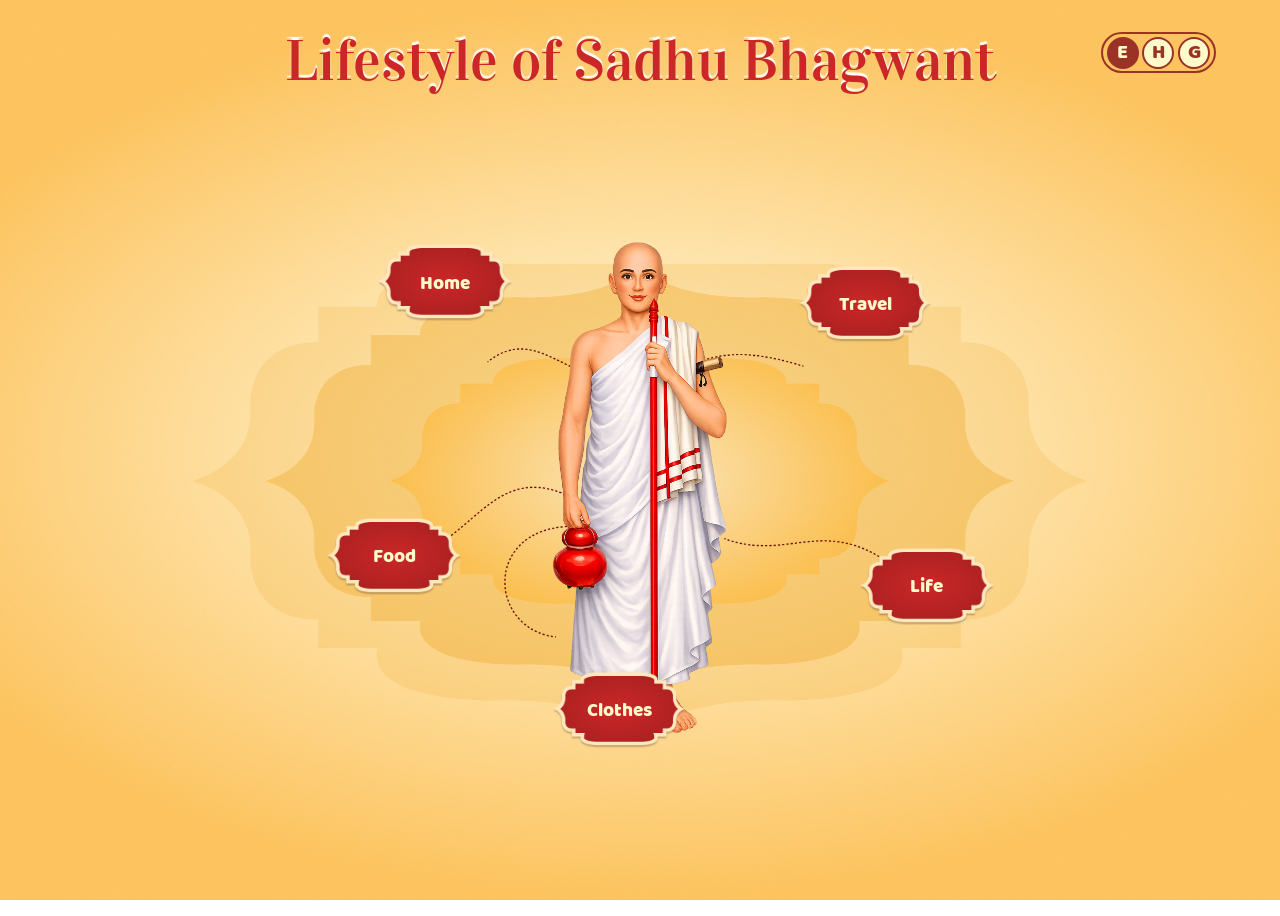
==== index.html @ c634a22c "first commit" ====
<!DOCTYPE html>
<html lang="en">

<head>
    <meta charset="UTF-8">
    <meta name="viewport" content="width=device-width, initial-scale=1.0">
    <title data-lang-key="title"></title>
    <link rel="stylesheet" href="./assets/css/style.css">
</head>

<body>
    <!-- <a class="home-btn" href="index.html"></a> -->
    <div class="language-container">
        <div class="english active">E</div>
        <div class="hindi">H</div>
        <div class="gujrati">G</div>
    </div>
    <div class="page-title" data-lang-key="title"></div>
    
    <div class="hero-container">
        <img class="hero-img" src="./assets/images/hero-img.png" alt="">
        <div class="sub-container">
            <img class="line" src="./assets/images/line.png" alt="">
            <img class="mascot" src="./assets/images/mascot.png" alt="">
            <a class="topic topic-1" href="home.html" data-lang-key="title-1"></a>
            <a class="topic topic-2" href="food.html" data-lang-key="title-2"></a>
            <a class="topic topic-3" href="clothes.html" data-lang-key="title-3"></a>
            <a class="topic topic-4" href="life.html" data-lang-key="title-4"></a>
            <a class="topic topic-5" href="travel.html" data-lang-key="title-5"></a>
        </div>
    </div>

    <script src="./assets/js/app.js"></script>

    <script>
        document.addEventListener('DOMContentLoaded', () => {
            // Play transition sound once, on page load
            const transitionAudio = new Audio('./assets/audio/transition.mp3');
            transitionAudio.play().catch((err) => {
                console.log('Transition audio blocked by browser autoplay policy:', err);
            });

            // Play click sound when a topic is clicked, then navigate
            const clickAudio = new Audio('./assets/audio/11.mp3');

            document.querySelectorAll('.topic').forEach((topic) => {
                topic.addEventListener('click', (e) => {
                    e.preventDefault();
                    const destination = topic.getAttribute('href');

                    clickAudio.currentTime = 0;
                    clickAudio.play();

                    setTimeout(() => {
                        window.location.href = destination;
                    }, 300); // short delay so the click sound is audible before navigating
                });
            });
        });
    </script>
</body>

</html>
---- assets/css/style.css ----
@font-face {
  font-family: "BalooRegular";
  src: url("../../fonts/Baloo Regular 400.ttf")
    format("truetype");
  font-weight: 400;
  font-style: normal;
  font-display: swap;
}

@font-face {
  font-family: "BerkshireSwash";
  src: url("../../fonts/BerkshireSwash-Regular.ttf")
    format("truetype");
  font-weight: 400;
  font-style: normal;
}

@font-face {
  font-family: "Vidaloka";
  src: url("../../fonts/Vidaloka-Regular.ttf")
    format("truetype");
  font-weight: 400;
  font-style: normal;
}

@font-face {
  font-family: "ITFDevanagari";
  src: url("../../fonts/ITFDevanagari.ttc")
    format("truetype");
  font-weight: 700;
  font-style: normal;
  font-display: swap;
}

@font-face {
  font-family: "NotoSansGujaratiRegular";
  src: url("../../fonts/NotoSansGujarati-Regular.ttf")
    format("truetype");
  font-weight: 700;
  font-style: normal;
  font-display: swap;
}

*,
*::before,
*::after {
  box-sizing: border-box;
  margin: 0;
  padding: 0;
}

html,
body {
  width: 100%;
  height: 100%;
  margin: 0;
  padding: 0;
}

body[data-lang="hi"] {
  font-family: "ITFDevanagari" !important;
  font-weight: 700 !important;
}

body[data-lang="gu"] {
  font-family: "NotoSansGujaratiRegular" !important;
  font-weight: 700 !important;
}

body {
  width: 100vw !important;
  height: 100%;
  background-image: url("../images/bg.png");
  background-size: cover;
  background-repeat: no-repeat;
  background-position: center;
  background-attachment: fixed;
  overflow-x: hidden;
  opacity: 1;
  transition: opacity 0.5s ease;
  display: flex;
  justify-content: center;
  align-items: center;
}

/* ================= HOME BUTTON ================= */

.home-btn {
  position: fixed;
  top: 2.2vw;
  left: 4%;
  width: 3.5vw;
  height: 3.5vw;
  background-image: url("./../images/home.png");
  background-position: center;
  background-repeat: no-repeat;
  background-size: contain;
  z-index: 1000;
  transition: transform 0.2s ease;
  cursor: pointer;
}

.home-btn:hover {
  transform: scale(1.15);
}

/* ================= PAGE TITLE ================= */

@keyframes titleDropIn {
  from {
    top: -12vw;
    opacity: 0;
  }

  to {
    top: 2vw;
    opacity: 1;
  }
}

.page-title {
  position: fixed;
  top: 2vw;
  left: 50%;
  height: auto;
  text-align: center;
  z-index: 10000;
  transform: translateX(-50%);
  font-size: 4.5vw;
  color: #cc2727;
  font-family: "Vidaloka";
  display: block;
  text-shadow: 0 -0.2vw 0.1vw white;
  white-space: nowrap;
  transition: top 0.2s ease-in;
  animation: titleDropIn 0.9s ease-out forwards;
}

/* ================= LANGUAGE BUTTONS ================= */

.language-container {
  position: fixed;
  top: 2.5vw;
  right: 5%;
  display: flex;
  width: 9vw;
  height: auto;
  padding: 0.2vw 0.3vw;
  justify-content: space-between;
  align-items: center;
  font-family: "BalooRegular";
  border: 0.2vw solid #9a3227;
  background-color: #fcc35e;
  border-radius: 50vw;
  pointer-events: auto;
  z-index: 1000;
}

.language-container div {
  width: 2.5vw;
  height: 2.5vw;
  font-size: 1.6vw;
  text-align: center;
  border: 0.2vw solid #9a3227;
  background: #fffacb !important;
  color: #9a3227;
  cursor: pointer;
  display: flex;
  justify-content: center;
  align-items: center;
  border-radius: 50%;
  font-family: "BalooRegular", sans-serif;
}

.language-container div:hover,
.language-container div.active {
  background-color: #9a3227 !important;
  color: #fffacb;
}

/* ================= GENERAL HERO STYLES ================= */

.hero-container {
  position: relative;
  width: 80%;
  height: 95%;
  display: flex;
  justify-content: center;
  align-items: center;
  padding-top: 4vw;
  margin-top: 2vw;
}

@keyframes heroWidthGrow {
  from {
    width: 30vw;
  }

  to {
    width: 70vw;
  }
}

.hero-container .hero-img {
  width: 70vw;
  height: 35vw;
  object-fit: fill;
  margin: 0 auto;
  animation: heroWidthGrow 1.2s ease-out forwards;
}

.sub-container {
  position: absolute;
  width: 100%;
  height: 100%;
}

@keyframes fadeInSlow {
  from {
    opacity: 0;
  }

  to {
    opacity: 1;
  }
}

.mascot {
  position: absolute;
  width: 17%;
  left: 50%;
  top: 50%;
  transform: translate(-50%, -50%);
  z-index: 20;
  opacity: 0;
  animation: fadeInSlow 1.6s ease-in forwards;
  animation-delay: 0.3s;
}

.line {
  position: absolute;
  width: 48%;
  left: 50%;
  top: 50%;
  transform: translate(-50%, -50%);
  z-index: 10;
  opacity: 0;
  animation: fadeInSlow 1.6s ease-in forwards;
  animation-delay: 0.1s;
}

/* ================= TOPIC ANIMATIONS ================= */

@keyframes slideFromLeft35 {
  from {
    opacity: 0;
    transform: translate(-50%, -50%)
      translateX(35%) scale(1);
  }

  to {
    opacity: 1;
    transform: translate(-50%, -50%)
      translateX(0) scale(1);
  }
}

@keyframes slideFromRight12 {
  from {
    opacity: 0;
    transform: translate(-50%, -50%)
      translateX(-12%) scale(1);
  }

  to {
    opacity: 1;
    transform: translate(-50%, -50%)
      translateX(0) scale(1);
  }
}

@keyframes slideFromTop70 {
  from {
    opacity: 0;
    top: 68%;
    transform: translate(-50%, -50%)
      translateX(0) scale(1);
  }

  to {
    opacity: 1;
    top: 76%;
    transform: translate(-50%, -50%)
      translateX(0) scale(1);
  }
}

.topic {
  position: absolute;
  width: 16vw;
  height: 6vw;
  background-image: url("./../images/topic-img.png");
  background-position: center;
  background-size: contain;
  background-repeat: no-repeat;
  text-align: center;
  text-decoration: none;
  z-index: 200;
  font-family: "BalooRegular";
  color: #fffacb;
  font-size: 1.5vw;
  display: flex;
  align-items: center;
  justify-content: center;
  opacity: 0;
  transform: translate(-50%, -50%)
    translateX(0) scale(1);
  transition:
    transform 0.3s ease,
    background-image 0.3s ease;
}

.topic:hover {
  background-image: url("./../images/topic-img-hov.png");
  transform: translate(-50%, -50%)
    translateX(0) scale(1.2) !important;
}

.topic-1 {
  top: 26%;
  left: 31%;
  animation: slideFromLeft35 0.8s ease-out forwards;
  animation-delay: 0.8s;
}

.topic-2 {
  top: 58%;
  left: 26%;
  animation: slideFromLeft35 0.8s ease-out forwards;
  animation-delay: 0.8s;
}

.topic-3 {
  top: 67%;
  left: 48%;
  animation: slideFromTop70 0.8s ease-out forwards;
  animation-delay: 0.8s;
}

.topic-4 {
  top: 28.5%;
  right: 8%;
  animation: slideFromRight12 0.8s ease-out forwards;
  animation-delay: 0.8s;
}

.topic-5 {
  top: 61.5%;
  right: 2%;
  animation: slideFromRight12 0.8s ease-out forwards;
  animation-delay: 0.8s;
}

/* ================= MAIN LAYOUT ================= */

main {
  position: relative;
  width: 100%;
  height: 100%;
  display: flex;
  justify-content: center;
  align-items: center;
}

.left-container,
.right-container {
  position: relative;
  width: 50%;
  height: 100%;
  display: flex;
  justify-content: center;
  align-items: center;
}

/* ================= LEFT SECTION ================= */

.left-container .title {
  position: absolute;
  width: 15vw;
  height: 6vw;
  top: 1vw;
  background-image: url("./../images/topic-img.png");
  background-position: center;
  background-size: contain;
  background-repeat: no-repeat;
  z-index: 9999;
  display: flex;
  justify-content: center;
  align-items: center;
  color: #fffacb;
  text-align: center;
  font-size: 2vw;
  font-family: "BalooRegular";
}

.left-container img {
  display: block;
  object-fit: contain;
  position: absolute;
  left: 50%;
  top: 50%;
  transform: translate(-50%, -50%);
}

.left-container .hero-img1 {
  width: 90%;
  height: auto;
}

.left-container .mascot-1 {
  width: 60%;
  height: auto;
  opacity: 1 !important;
}

/* ================= GRID VIEW ================= */

.slide-container {
  width: 95%;
  height: 35vw;
  display: flex;
  justify-content: center;
  align-items: center;
  flex-direction: column;
  gap: 0.5vw;
  font-size: 1vw;
}

.slide-container.is-hidden {
  display: none;
}

.row {
  width: 100%;
  height: 50%;
  display: flex;
  justify-content: center;
  align-items: center;
  gap: 0.2vw;
}

.col {
  position: relative;
  width: 50%;
  height: 100%;
  display: flex;
  flex-direction: column;
  justify-content: space-around;
  align-items: center;
  gap: 0.2vw;
  cursor: pointer;
  transition: transform 0.25s ease;
}

.col:hover {
  transform: scale(1.03);
}

/* ================= GRID CIRCLE ================= */

.circle {
  position: relative;
   width:22vw!important;
  aspect-ratio: 1 / 1;
  overflow: hidden;
  display: flex;
  justify-content: center;
  align-items: center;
}

.circle img {
  position: relative;
  width: 60%;
  height: auto;
  display: block;
  margin: 0 auto;
  z-index: 2;
  pointer-events: none;
}

.circle video {
  position: absolute;
  top: 50%;
  left: 50%;
  width: 11.5vw;
  height: 11.5vw;
  transform: translate(-50%, -50%);
  border-radius: 50%;
  object-fit: cover;
  object-position: center;
  z-index: 9999;
  pointer-events: none;
}

.circle .ring{
  position: absolute;
  top: 50%;
  left: 50%;
  width: 11vw;
  height: 11vw;
  transform: translate(-50%, -50%);
  border-radius: 50%;
  border:0.15vw solid #FF022D;
  z-index: 999990;
}

.col .content {
  width: 100%;
  height: 7vw !important;
  text-align: center;
  color: #9a3227;
  font-family: "BalooRegular";
  padding: 0.2vw 1vw;
  display: flex;
  align-items: center;
  justify-content: center;
  font-size: 1vw;
}

body[data-lang="hi"] .col .content {
  font-weight: 400!important;
}

body[data-lang="gu"] .col .content  {
font-size: 0.9vw!important;
line-height:1.5vw!important;
font-weight: 700!important;
}


/* ================= SINGLE FIXED VIEW ================= */

.single-view {
  position: relative;
    width: 40vw;
  height: 42vw;
  margin-top: 8vw;
  display: none;
  justify-content: center;
  align-items: center;
}

.single-view.is-active {
  display: flex;
}

/*
 * This middle container never translates.
 * It stays fixed while only its content fades.
 */
.single-view-content {
  position: relative;
  width: 100%;
  height: 100%;
  display: flex;
  flex-direction: column;
  justify-content: center;
  align-items: center;
  gap: 1.2vw;
}

/* ================= SINGLE CIRCLE ================= */

.single-circle {
  position: relative;
  width: 25vw;
  height: 25vw;
  flex-shrink: 0;
  display: flex;
  justify-content: center;
  align-items: center;
  opacity: 1;
  transform: scale(1);
  transition:
    opacity 0.25s ease,
    transform 0.25s ease;
}

/*
 * The circle frame remains above the video.
 * Only one circle image exists in the single view.
 */
.single-circle img {
  position: absolute;
  top: 50%;
  left: 50%;
  width: 100%;
  height: 100%;
  object-fit: contain;
  transform: translate(-50%, -50%);
  display: block;
  z-index: 2;
  pointer-events: none;
}

/*
 * Video is perfectly centered inside circle.png.
 * Adjust 62% only when the opening in your
 * circle image is larger or smaller.
 */
.single-circle video {
  position: absolute;
  top: 50%;
  left: 50%;
  width: 83%;
  height: 83%;
  transform: translate(-50%, -50%);
  border-radius: 50%;
  object-fit: cover;
  object-position: center center;
  background-color: transparent;
  display: block;
  z-index: 9999;
}

/* ================= SINGLE CONTENT ================= */

.single-slide-content {
  width: 100%;
  min-height: 6vw;
  padding: 0.5vw 2vw;
  text-align: center;
  color: #9a3227;
  font-family: "BalooRegular";
  font-size: 1.5vw;
  line-height: 1.5;
  display: flex;
  justify-content: center;
  align-items: center;
  opacity: 1;
  transform: translateY(0);
  transition:
    opacity 0.25s ease,
    transform 0.25s ease;
}


body[data-lang="hi"] .single-slide-content {
  font-weight: 400!important;
  line-height: 2.5vw!important;
}

body[data-lang="gu"] .single-slide-content {
font-size: 1.4vw!important;
line-height:2.5vw!important
}

/* Fade-out state before content changes */

.single-circle.is-fading {
  opacity: 0;
  transform: scale(0.97);
}

.single-slide-content.is-fading {
  opacity: 0;
  transform: translateY(0.5vw);
}

/* ================= CLOSE BUTTON ================= */

.single-close {
  position: absolute;
  top: 5vw;
  right: 1vw;
  width: 2.8vw;
  height: 2.8vw;
  border-radius: 50%;
  background-color: #802922;
  border: 0.2vw solid white;
  cursor: pointer;
  z-index: 500;
  transition:
    transform 0.2s ease,
    background-color 0.2s ease;
}

.single-close:hover {
  transform: scale(1.1);
  background-color: #9a3227;
}

.single-close::before,
.single-close::after {
  content: "";
  position: absolute;
  top: 50%;
  left: 50%;
  width: 55%;
  height: 0.2vw;
  background: white;
  transform-origin: center;
}

.single-close::before {
  transform: translate(-50%, -50%)
    rotate(45deg);
}

.single-close::after {
  transform: translate(-50%, -50%)
    rotate(-45deg);
}

/* ================= PREVIOUS / NEXT BUTTONS ================= */

.single-nav {
  position: absolute;
  top: 18vw;
  width: 3.8vw;
  height: 3.8vw;
  padding: 0;
  border: none;
  outline: none;
  background-color: transparent;
  background-size: contain;
  background-repeat: no-repeat;
  background-position: center;
  cursor: pointer;
  z-index: 100;
  transition:
    transform 0.2s ease,
    opacity 0.2s ease;
}

.single-nav:hover:not(:disabled) {
  transform: scale(1.1);
}

.single-nav:disabled {
  opacity: 0.4;
  cursor: default;
  transform: none;
}

.prev-btn {
  left: 0;
  margin-right: 0;
  background-image: url("./../images/prev-btn.png");
}

.next-btn {
  right: 0;
  margin-left: 0;
  background-image: url("./../images/next-btn.png");
}
/* ================= PAGINATION ================= */

.single-pagination {
  position: relative;
  width: 100%;
  min-height: 1.2vw;
  display: flex;
  justify-content: center;
  align-items: center;
  gap: 0.6vw;
}

.pagination-bullet {
  width: 0.8vw;
  height: 0.8vw;
  min-width: 0.8vw;
  padding: 0;
  border: none;
  border-radius: 50%;
  background-color: #9a3227;
  opacity: 0.35;
  cursor: pointer;
  transition:
    opacity 0.2s ease,
    transform 0.2s ease;
}

.pagination-bullet:hover {
  opacity: 0.7;
  transform: scale(1.15);
}

.pagination-bullet.active {
  opacity: 1;
  transform: scale(1.15);
}

.pages{
  position: absolute;
  left:2vw;
  top:50%;
  transform :translateY(-50%);
  display: flex;
  flex-direction: column;
  justify-content: center;
  align-items: center;
  gap:1vw;
     z-index: 999999;
}

.page{
  width:7vw;
  height:5.5vw;
  background-image: url("./../images/page.png");
  background-position: center;
  background-size: contain;
  background-repeat: no-repeat;
  cursor: pointer;
  text-decoration: none;
   display: flex;
  justify-content: center;
  align-items: center;
  color:#FFE8C7;
  font-size: 1.2vw;
    font-family: "BalooRegular";
}

.page:hover,
.page.active{
  background-image: url("./../images/page-active.png");
}


body[data-lang="hi"] .page {
  font-weight: lighter!important;
}

body[data-lang="gu"] {
  font-size:1vw!important
}

/* ================= PRANAM SECTION ================= */

.pranam-container {
  position: absolute;
  width: 45vw;
  height: auto;
  top: 50% !important;
  left: 50% !important;
  transform: translate(-50%, -50%);
  display: flex;
  justify-content: center;
  align-items: center;
}

.pranam-container > .pranam-img {
  position: relative;
  width: 85%;
  height: auto;
  display: block;
}

.pranam-container > .pranam-img > img {
  width: 100%;
  display: block;
}

  .pranam-video{
    position: absolute;
    left: 51%;
    top: 49%;
    transform: translate(-50%,-50%);
    width: 28vw;
    height: 28vw;
    border-radius: 50%;
background-color: white;
  }

  .pranam-video video{
    width: 100%;
    height: 100%;
    object-fit: cover;
    border-radius: 50%;
  }


.pranam-img span {
  z-index: 15;
  position: absolute;
  top: 0%;
  left: 50%;
  font-size: 3.4vw;
  transform: translateX(-50%);
  font-family: "BalooRegular";
  color: #802922;
}

.pranam-container .home-btn-1 {
  position: absolute;
  top: 88%;
  left: 50%;
  width: 15vw;
  height: auto;
  transform: translateX(-50%) scale(1);
  transition: transform 0.2s ease;
  transform-origin: center center;
}

.pranam-container .home-btn-1:hover {
  transform: translateX(-50%) scale(1.5);
}

.pranam-container .home-btn-1 img {
  width: 100%;
  display: block;
}

.home-btn-1 span {
  z-index: 15;
  position: absolute;
  top: 45%;
  left: 38%;
  font-size: 2.5vw;
  transform: translateY(-50%);
  font-family: "BalooRegular";
  color: #821b00;
}

/* ================= BACK BUTTON ================= */

.back-btn {
  position: absolute;
  left: 4%;
  top: 4%;
  width: 3vw;
  height: 3vw;
  background-color: #802922;
  border: 0.25vw solid white;
  border-radius: 50%;
  display: flex;
  justify-content: center;
  align-items: center;
  text-decoration: none;
  transform: scale(1);
  transition: transform 0.3s ease;
  z-index: 50;
}

.back-btn i {
  color: white;
  font-size: 1vw;
  transition: font-size 0.3s ease;
}

.back-btn:hover {
  transform: scale(1.05);
  background-color: white;
}

.back-btn:hover i {
  font-size: 1.2vw;
  color: #802922 !important;
}

/* ================= RESPONSIVE ================= */

/* @media (max-width: 900px) {
  body {
    min-height: 100vh;
    height: auto;
    overflow-y: auto;
  }

  main {
    min-height: 100vh;
    height: auto;
    flex-direction: column;
    padding-top: 12vw;
  }

  .left-container,
  .right-container {
    width: 100%;
    min-height: 50vh;
  }

  .left-container .title {
    top: 0;
    width: 28vw;
    height: 12vw;
    font-size: 3vw;
  }

  .left-container .hero-img1 {
    width: 70%;
  }

  .left-container .mascot-1 {
    width: 45%;
  }

  .slide-container {
    width: 95%;
    height: auto;
    margin-top: 3vw;
  }

  .row {
    height: auto;
  }

  .col {
    min-height: 30vw;
  }

  .circle {
    width: 38vw !important;
  }

  .circle img {
    width: 55%;
  }

  .circle video {
    width: 17vw;
    height: 17vw;
  }

  .col .content {
    min-height: 9vw;
    height: auto !important;
    font-size: 2.2vw;
  }

  .single-view {
    min-height: 60vw;
  }

  .single-view-content {
    width: 55vw;
    min-height: 60vw;
  }

  .single-circle {
    width: 45vw;
    height: 45vw;
  }

  .single-slide-content {
    min-height: 10vw;
    font-size: 2.5vw;
  }

  .single-nav {
    width: 6vw;
    height: 6vw;
  }

  .single-close {
    top: 2vw;
    width: 5vw;
    height: 5vw;
  }

  .pagination-bullet {
    width: 1.5vw;
    height: 1.5vw;
    min-width: 1.5vw;
  }
} */
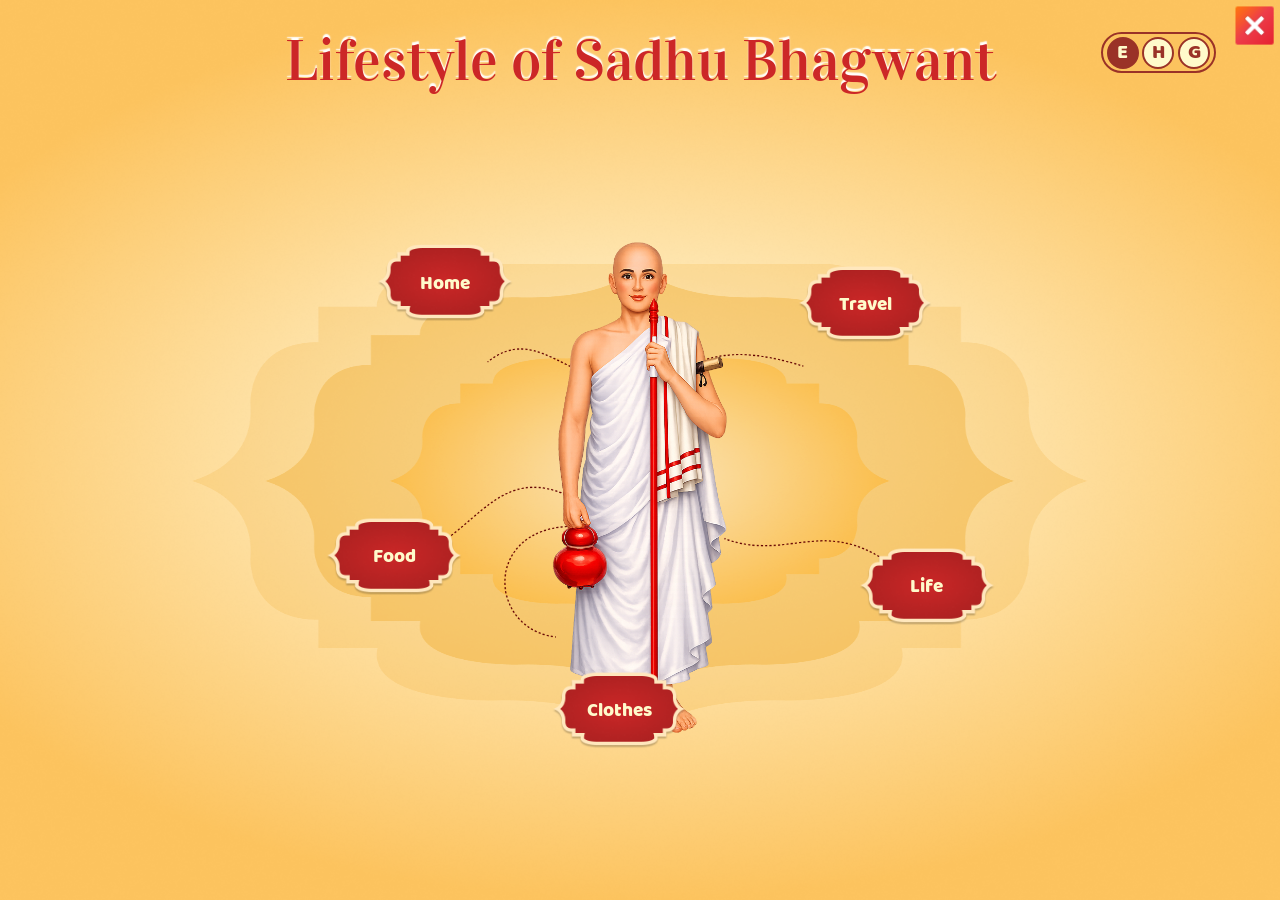
==== commit 747f98f8: "." ====
--- a/index.html
+++ b/index.html
@@ -31,6 +31,7 @@
     </div>
 
     <script src="./assets/js/app.js"></script>
+      <script src="./assets/js/djp.js"></script>
 
     <script>
         document.addEventListener('DOMContentLoaded', () => {
--- a/assets/css/style.css
+++ b/assets/css/style.css
@@ -863,21 +863,90 @@
 
   .pranam-video{
     position: absolute;
-    left: 51%;
-    top: 49%;
-    transform: translate(-50%,-50%);
+    left: 50%;
+    top: 48.7%;
+    background-image: url("./../images/pranam-bg-1.png");
+    background-position: center;
+    background-repeat: no-repeat;
+    background-size: cover;
+    transform: translate(-50%, -50%);
     width: 28vw;
     height: 28vw;
     border-radius: 50%;
-background-color: white;
-  }
-
-  .pranam-video video{
-    width: 100%;
-    height: 100%;
+    background-color: #f6f6f6;
+
+    display: flex;
+    justify-content: center;
+    align-items: center;
+
+    overflow: hidden;
+    padding-right: 2.5vw;
+  }
+
+.pranam-video video {
+    width: 90%;
+    height: 83%;
     object-fit: cover;
-    border-radius: 50%;
-  }
+
+    /* Very light feather on ALL edges */
+    -webkit-mask-image:
+        linear-gradient(
+            to bottom,
+            transparent 0%,
+            rgba(0, 0, 0, 0.8) 2%,
+            rgba(0, 0, 0, 0.95) 4%,
+            black 6%,
+            black 90%,
+            rgba(0, 0, 0, 0.95) 96%,
+            rgba(0, 0, 0, 0.8) 98%,
+            transparent 100%
+        ),
+        linear-gradient(
+            to right,
+            transparent 0%,
+            rgba(0, 0, 0, 0.8) 2%,
+            rgba(0, 0, 0, 0.95) 4%,
+            black 6%,
+            black 90%,
+            rgba(0, 0, 0, 0.95) 96%,
+            rgba(0, 0, 0, 0.8) 98%,
+            transparent 100%
+        );
+
+    -webkit-mask-composite: source-in;
+
+    mask-image:
+        linear-gradient(
+            to bottom,
+            transparent 0%,
+            rgba(0, 0, 0, 0.8) 2%,
+            rgba(0, 0, 0, 0.95) 4%,
+            black 6%,
+            black 90%,
+            rgba(0, 0, 0, 0.95) 96%,
+            rgba(0, 0, 0, 0.8) 98%,
+            transparent 100%
+        ),
+        linear-gradient(
+            to right,
+            transparent 0%,
+            rgba(0, 0, 0, 0.8) 2%,
+            rgba(0, 0, 0, 0.95) 4%,
+            black 6%,
+            black 90%,
+            rgba(0, 0, 0, 0.95) 96%,
+            rgba(0, 0, 0, 0.8) 98%,
+            transparent 100%
+        );
+
+    mask-composite: intersect;
+
+    -webkit-mask-repeat: no-repeat;
+    mask-repeat: no-repeat;
+
+    -webkit-mask-size: 100% 100%;
+    mask-size: 100% 100%;
+}
 
 
 .pranam-img span {
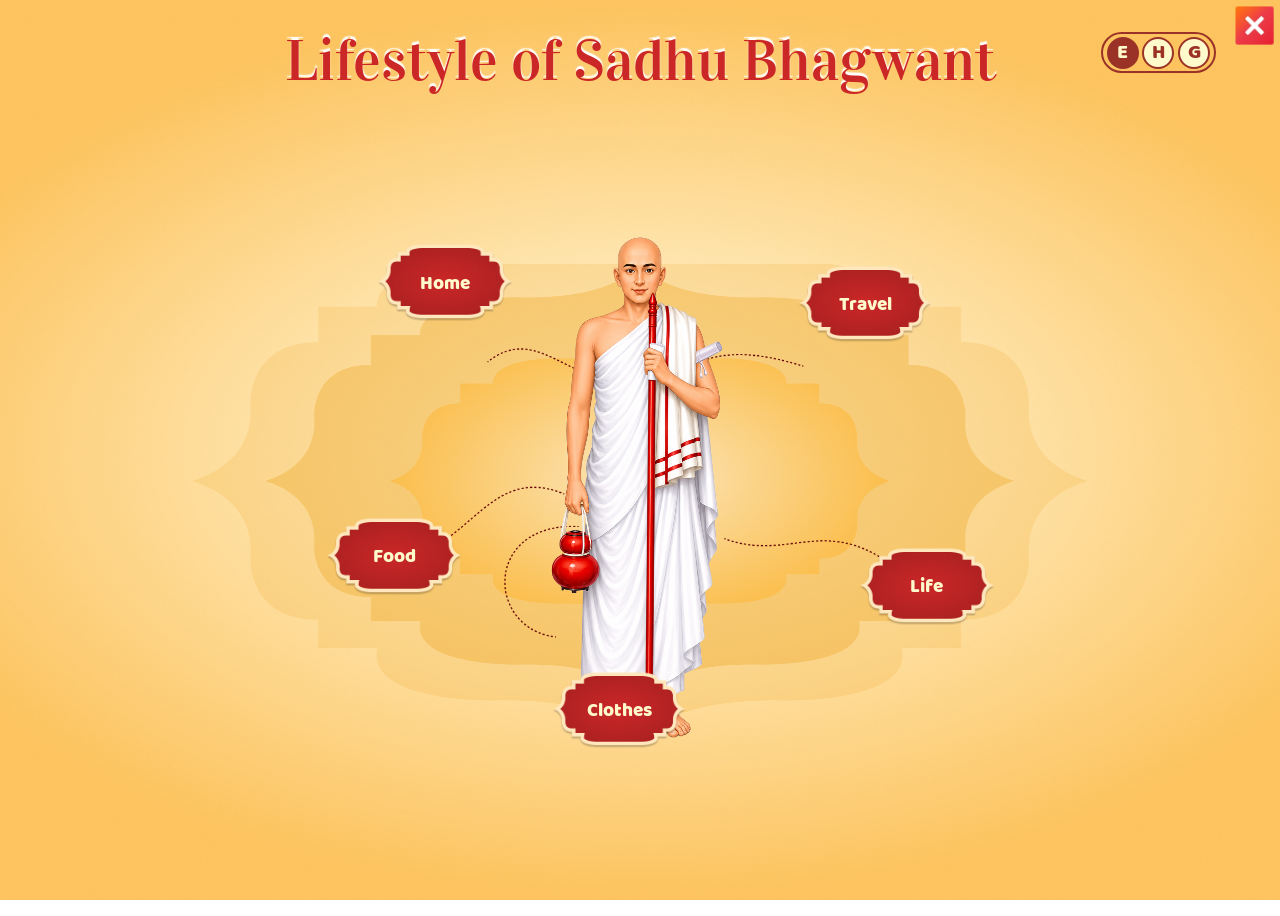
==== commit f9682d1f: "Use data.js instead of fetching data.json for translations Swap fetch("./assets/json/data.json") for" ====
--- a/index.html
+++ b/index.html
@@ -29,6 +29,7 @@
             <a class="topic topic-5" href="travel.html" data-lang-key="title-5"></a>
         </div>
     </div>
+    <script src="./assets/js/data.js"></script>
 
     <script src="./assets/js/app.js"></script>
       <script src="./assets/js/djp.js"></script>
--- a/assets/css/style.css
+++ b/assets/css/style.css
@@ -227,7 +227,7 @@
 
 .mascot {
   position: absolute;
-  width: 17%;
+  width: 28%;
   left: 50%;
   top: 50%;
   transform: translate(-50%, -50%);
@@ -543,8 +543,8 @@
 .single-view {
   position: relative;
     width: 40vw;
-  height: 42vw;
-  margin-top: 8vw;
+  height: 100%;
+  margin-top: 0vw;
   display: none;
   justify-content: center;
   align-items: center;
@@ -559,6 +559,7 @@
  * It stays fixed while only its content fades.
  */
 .single-view-content {
+  padding-top: 2vw;
   position: relative;
   width: 100%;
   height: 100%;
@@ -573,8 +574,8 @@
 
 .single-circle {
   position: relative;
-  width: 25vw;
-  height: 25vw;
+  width:30vw;
+  height: 30vw;
   flex-shrink: 0;
   display: flex;
   justify-content: center;
@@ -671,7 +672,7 @@
 
 .single-close {
   position: absolute;
-  top: 5vw;
+  top: 8vw;
   right: 1vw;
   width: 2.8vw;
   height: 2.8vw;
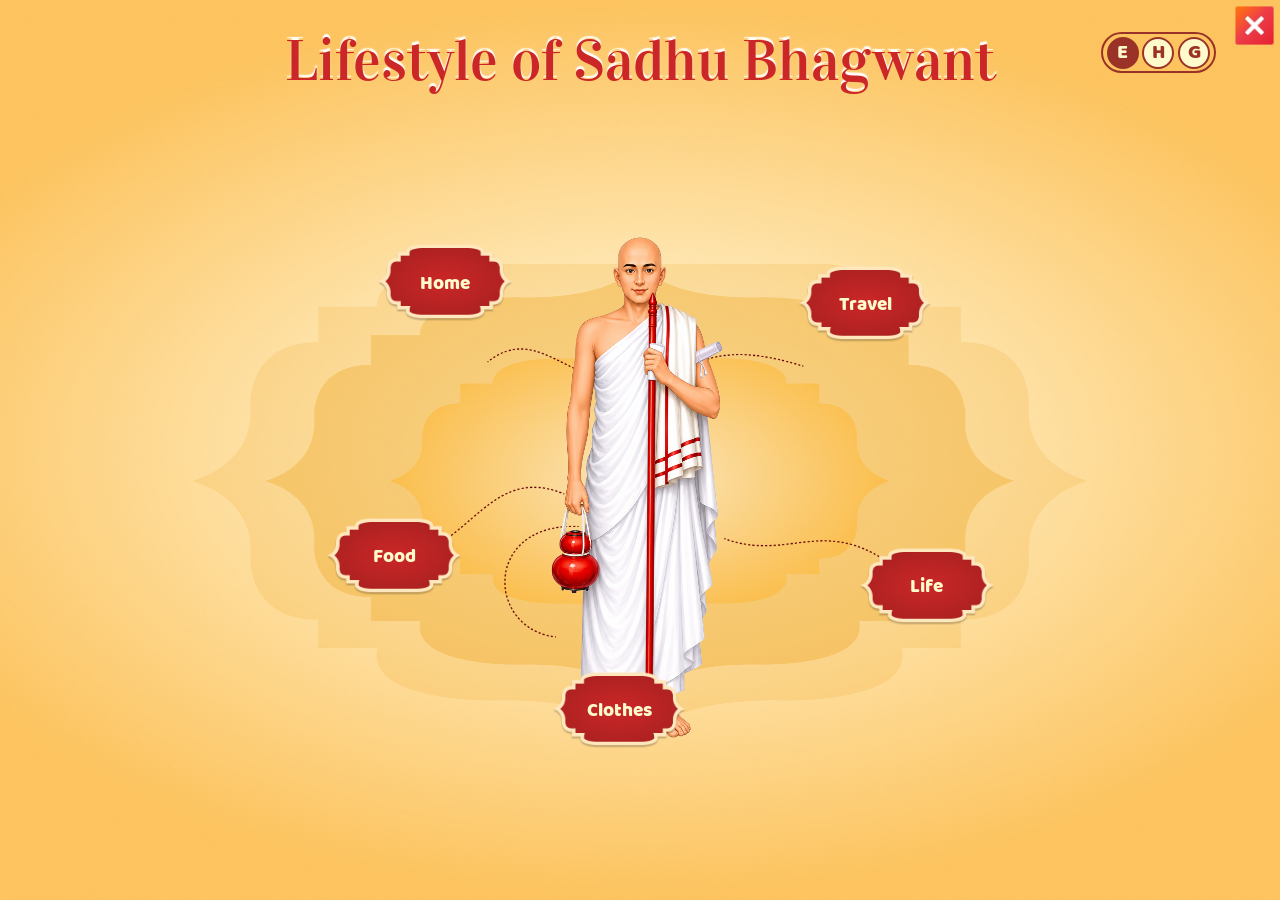
==== commit 27df71ac: "Self-host trimmed Font Awesome, hide index page scrollbar, clean up unused assets - Replace the CDN-" ====
--- a/index.html
+++ b/index.html
@@ -6,6 +6,11 @@
     <meta name="viewport" content="width=device-width, initial-scale=1.0">
     <title data-lang-key="title"></title>
     <link rel="stylesheet" href="./assets/css/style.css">
+    <style>
+      html, body {
+        overflow: hidden;
+      }
+    </style>
 </head>
 
 <body>
